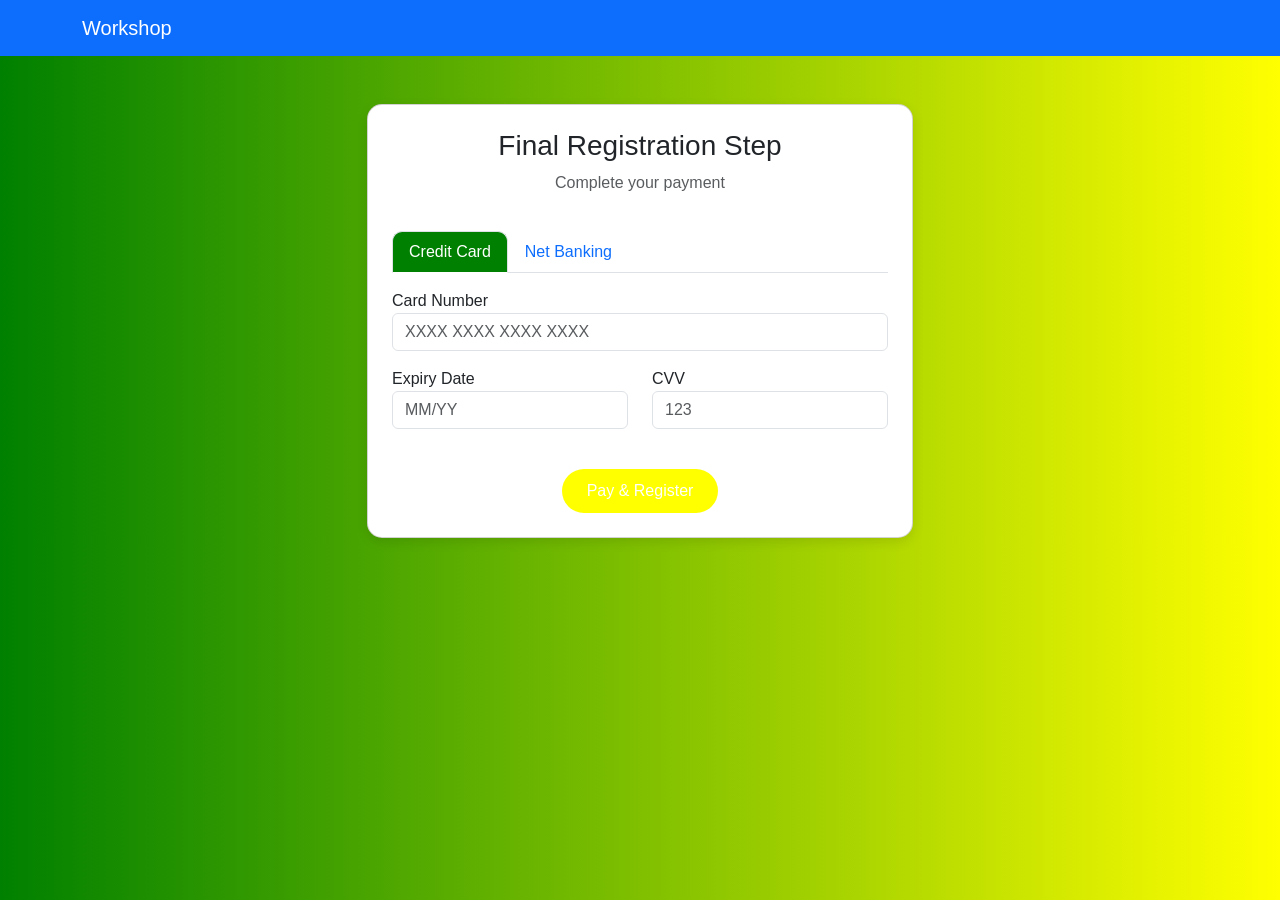
==== payment.html @ 725dab35 "Add files via upload" ====
<!DOCTYPE html>
<html lang="en">
<head>
    <meta charset="UTF-8">
    <meta name="viewport" content="width=device-width, initial-scale=1.0">
    <title>Final Registration Step</title>

    <!-- Bootstrap CSS -->
    <link href="https://cdn.jsdelivr.net/npm/bootstrap@5.3.0/dist/css/bootstrap.min.css" rel="stylesheet">

    <!-- External CSS -->
    <link rel="stylesheet" href="style.css">
</head>

<body>

<!-- Navbar -->
<nav class="navbar navbar-expand-lg navbar-dark bg-primary">
    <div class="container">
        <a class="navbar-brand" href="#">Workshop</a>
    </div>
</nav>

<div class="container mt-5">
    <div class="row justify-content-center">
        <div class="col-md-8 col-lg-6">

            <div class="card p-4">
                <div class="header">
                    <h3>Final Registration Step</h3>
                    <p class="text-muted">Complete your payment</p>
                </div>

                <!-- FORM -->
                <form onsubmit="alert('Payment Successful!'); return false;">

                    <!-- Tabs -->
                    <ul class="nav nav-tabs mb-3">
                        <li class="nav-item">
                            <button type="button" class="nav-link active" data-bs-toggle="tab" data-bs-target="#card">
                                Credit Card
                            </button>
                        </li>
                        <li class="nav-item">
                            <button type="button" class="nav-link" data-bs-toggle="tab" data-bs-target="#netbanking">
                                Net Banking
                            </button>
                        </li>
                    </ul>

                    <!-- Tab Content -->
                    <div class="tab-content">

                        <!-- Credit Card -->
                        <div class="tab-pane fade show active" id="card">
                            <div class="mb-3">
                                <label>Card Number</label>
                                <input type="text" class="form-control" placeholder="XXXX XXXX XXXX XXXX" required>
                            </div>

                            <div class="row">
                                <div class="col-md-6 mb-3">
                                    <label>Expiry Date</label>
                                    <input type="text" class="form-control" placeholder="MM/YY" required>
                                </div>

                                <div class="col-md-6 mb-3">
                                    <label>CVV</label>
                                    <input type="password" class="form-control" placeholder="123" required>
                                </div>
                            </div>
                        </div>

                        <!-- Net Banking -->
                        <div class="tab-pane fade" id="netbanking">
                            <div class="mb-3">
                                <label>Select Bank</label>
                                <select class="form-control" required>
                                    <option value="">Choose Bank</option>
                                    <option>SBI</option>
                                    <option>HDFC</option>
                                    <option>ICICI</option>
                                    <option>Axis Bank</option>
                                </select>
                            </div>

                            <div class="mb-3">
                                <label>User ID</label>
                                <input type="text" class="form-control" placeholder="Enter User ID" required>
                            </div>
                        </div>

                    </div>

                    <!-- PAY BUTTON -->
                    <div class="text-center mt-4">
                        <button type="submit" class="btn btn-primary">
                            Pay & Register
                        </button>
                    </div>

                </form>

            </div>

        </div>
    </div>
</div>

<!-- Bootstrap JS -->
<script src="https://cdn.jsdelivr.net/npm/bootstrap@5.3.0/dist/js/bootstrap.bundle.min.js"></script>

</body>
</html>
---- style.css ----
body {
    background: linear-gradient(to right, green, yellow);
    font-family: Arial, sans-serif;
}
.card {
    border-radius: 15px;
    box-shadow: 0 4px 12px rgba(0,0,0,0.1);
}
.header {
    text-align: center;
    margin-bottom: 20px;
}
.nav-tabs .nav-link.active {
    background-color:green;
    color: white;
    border-radius: 10px 10px 0 0;
}
.btn-primary {
    background-color: yellow;
    border: none;
    border-radius: 25px;
    padding: 10px 25px;
}
.btn-primary:hover {
    background-color: green;
}
.form-control:focus {
    box-shadow: none;
    border-color: yellow;
}
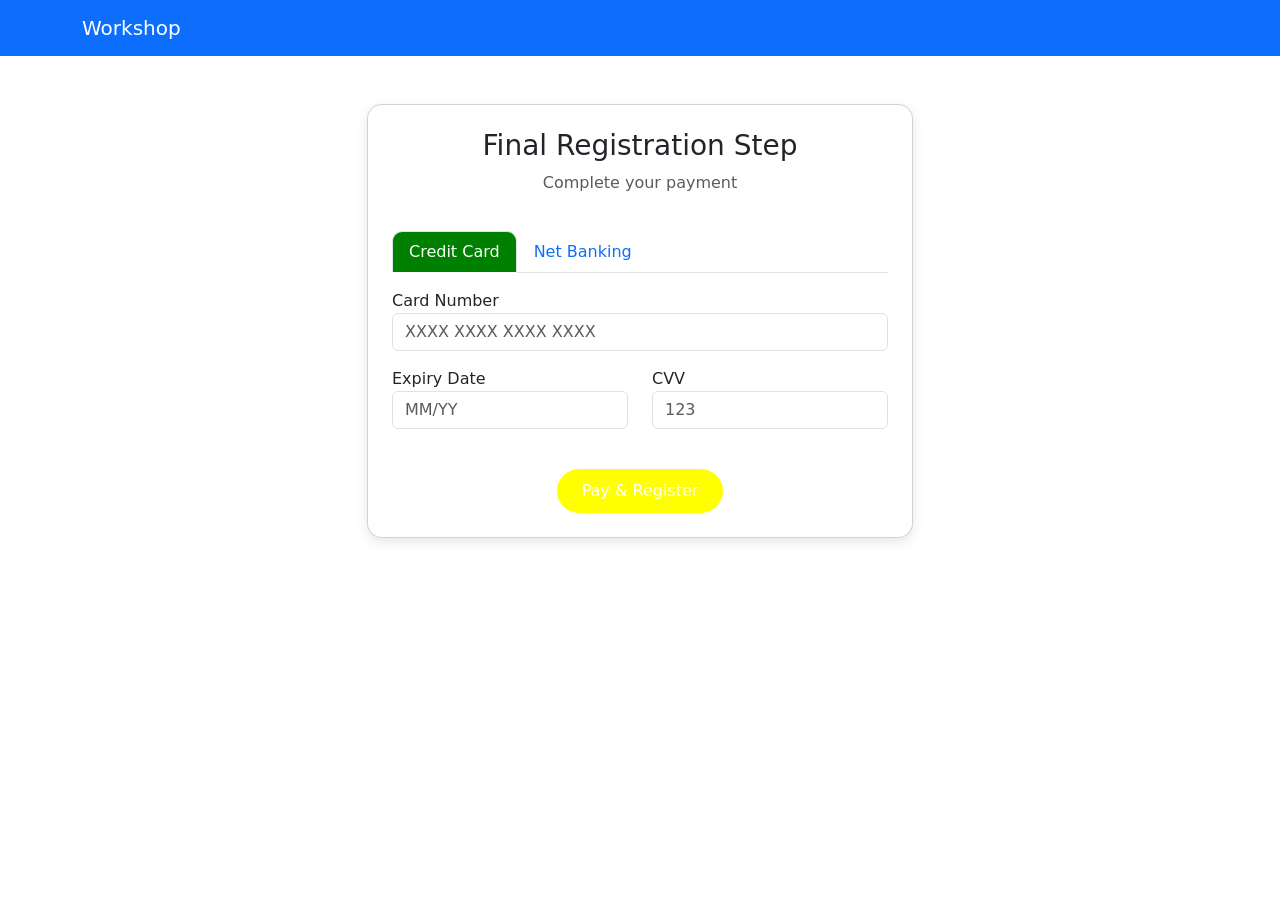
==== commit 527dce39: "Adding external css to this code" ====
--- a/payment.html
+++ b/payment.html
@@ -1,114 +1,108 @@
-<!DOCTYPE html>
-<html lang="en">
-<head>
-    <meta charset="UTF-8">
-    <meta name="viewport" content="width=device-width, initial-scale=1.0">
-    <title>Final Registration Step</title>
-
-    <!-- Bootstrap CSS -->
-    <link href="https://cdn.jsdelivr.net/npm/bootstrap@5.3.0/dist/css/bootstrap.min.css" rel="stylesheet">
-
-    <!-- External CSS -->
-    <link rel="stylesheet" href="style.css">
-</head>
-
-<body>
-
-<!-- Navbar -->
-<nav class="navbar navbar-expand-lg navbar-dark bg-primary">
-    <div class="container">
-        <a class="navbar-brand" href="#">Workshop</a>
-    </div>
-</nav>
-
-<div class="container mt-5">
-    <div class="row justify-content-center">
-        <div class="col-md-8 col-lg-6">
-
-            <div class="card p-4">
-                <div class="header">
-                    <h3>Final Registration Step</h3>
-                    <p class="text-muted">Complete your payment</p>
-                </div>
-
-                <!-- FORM -->
-                <form onsubmit="alert('Payment Successful!'); return false;">
-
-                    <!-- Tabs -->
-                    <ul class="nav nav-tabs mb-3">
-                        <li class="nav-item">
-                            <button type="button" class="nav-link active" data-bs-toggle="tab" data-bs-target="#card">
-                                Credit Card
-                            </button>
-                        </li>
-                        <li class="nav-item">
-                            <button type="button" class="nav-link" data-bs-toggle="tab" data-bs-target="#netbanking">
-                                Net Banking
-                            </button>
-                        </li>
-                    </ul>
-
-                    <!-- Tab Content -->
-                    <div class="tab-content">
-
-                        <!-- Credit Card -->
-                        <div class="tab-pane fade show active" id="card">
-                            <div class="mb-3">
-                                <label>Card Number</label>
-                                <input type="text" class="form-control" placeholder="XXXX XXXX XXXX XXXX" required>
-                            </div>
-
-                            <div class="row">
-                                <div class="col-md-6 mb-3">
-                                    <label>Expiry Date</label>
-                                    <input type="text" class="form-control" placeholder="MM/YY" required>
-                                </div>
-
-                                <div class="col-md-6 mb-3">
-                                    <label>CVV</label>
-                                    <input type="password" class="form-control" placeholder="123" required>
-                                </div>
-                            </div>
-                        </div>
-
-                        <!-- Net Banking -->
-                        <div class="tab-pane fade" id="netbanking">
-                            <div class="mb-3">
-                                <label>Select Bank</label>
-                                <select class="form-control" required>
-                                    <option value="">Choose Bank</option>
-                                    <option>SBI</option>
-                                    <option>HDFC</option>
-                                    <option>ICICI</option>
-                                    <option>Axis Bank</option>
-                                </select>
-                            </div>
-
-                            <div class="mb-3">
-                                <label>User ID</label>
-                                <input type="text" class="form-control" placeholder="Enter User ID" required>
-                            </div>
-                        </div>
-
-                    </div>
-
-                    <!-- PAY BUTTON -->
-                    <div class="text-center mt-4">
-                        <button type="submit" class="btn btn-primary">
-                            Pay & Register
-                        </button>
-                    </div>
-
-                </form>
-
-            </div>
-
-        </div>
-    </div>
-</div>
-
-<!-- Bootstrap JS -->
-<script src="https://cdn.jsdelivr.net/npm/bootstrap@5.3.0/dist/js/bootstrap.bundle.min.js"></script>
-
-</body>
-</html>+<!DOCTYPE html>
+<html lang="en">
+<head>
+    <meta charset="UTF-8">
+    <meta name="viewport" content="width=device-width, initial-scale=1.0">
+    <title>Final Registration Step</title>
+
+  
+    <link href="https://cdn.jsdelivr.net/npm/bootstrap@5.3.0/dist/css/bootstrap.min.css" rel="stylesheet">
+
+    <link rel="stylesheet" href="style.css">
+</head>
+
+<body>
+
+<nav class="navbar navbar-expand-lg navbar-dark bg-primary">
+    <div class="container">
+        <a class="navbar-brand" href="#">Workshop</a>
+    </div>
+</nav>
+
+<div class="container mt-5">
+    <div class="row justify-content-center">
+        <div class="col-md-8 col-lg-6">
+
+            <div class="card p-4">
+                <div class="header">
+                    <h3>Final Registration Step</h3>
+                    <p class="text-muted">Complete your payment</p>
+                </div>
+
+                <form onsubmit="alert('Payment Successful!'); return false;">
+
+                    <ul class="nav nav-tabs mb-3">
+                        <li class="nav-item">
+                            <button type="button" class="nav-link active" data-bs-toggle="tab" data-bs-target="#card">
+                                Credit Card
+                            </button>
+                        </li>
+                        <li class="nav-item">
+                            <button type="button" class="nav-link" data-bs-toggle="tab" data-bs-target="#netbanking">
+                                Net Banking
+                            </button>
+                        </li>
+                    </ul>
+
+                    <div class="tab-content">
+
+                        <!-- Credit Card -->
+                        <div class="tab-pane fade show active" id="card">
+                            <div class="mb-3">
+                                <label>Card Number</label>
+                                <input type="text" class="form-control" placeholder="XXXX XXXX XXXX XXXX" required>
+                            </div>
+
+                            <div class="row">
+                                <div class="col-md-6 mb-3">
+                                    <label>Expiry Date</label>
+                                    <input type="text" class="form-control" placeholder="MM/YY" required>
+                                </div>
+
+                                <div class="col-md-6 mb-3">
+                                    <label>CVV</label>
+                                    <input type="password" class="form-control" placeholder="123" required>
+                                </div>
+                            </div>
+                        </div>
+
+                        <!-- Net Banking -->
+                        <div class="tab-pane fade" id="netbanking">
+                            <div class="mb-3">
+                                <label>Select Bank</label>
+                                <select class="form-control" required>
+                                    <option value="">Choose Bank</option>
+                                    <option>SBI</option>
+                                    <option>HDFC</option>
+                                    <option>ICICI</option>
+                                    <option>Axis Bank</option>
+                                </select>
+                            </div>
+
+                            <div class="mb-3">
+                                <label>User ID</label>
+                                <input type="text" class="form-control" placeholder="Enter User ID" required>
+                            </div>
+                        </div>
+
+                    </div>
+
+                    <!-- PAY BUTTON -->
+                    <div class="text-center mt-4">
+                        <button type="submit" class="btn btn-primary">
+                            Pay & Register
+                        </button>
+                    </div>
+
+                </form>
+
+            </div>
+
+        </div>
+    </div>
+</div>
+
+<!-- Bootstrap JS -->
+<script src="https://cdn.jsdelivr.net/npm/bootstrap@5.3.0/dist/js/bootstrap.bundle.min.js"></script>
+
+</body>
--- a/style.css
+++ b/style.css
@@ -1,30 +1,62 @@
-body {
-    background: linear-gradient(to right, green, yellow);
-    font-family: Arial, sans-serif;
-}
-.card {
-    border-radius: 15px;
-    box-shadow: 0 4px 12px rgba(0,0,0,0.1);
-}
-.header {
-    text-align: center;
-    margin-bottom: 20px;
-}
-.nav-tabs .nav-link.active {
-    background-color:green;
-    color: white;
-    border-radius: 10px 10px 0 0;
-}
-.btn-primary {
-    background-color: yellow;
-    border: none;
-    border-radius: 25px;
-    padding: 10px 25px;
-}
-.btn-primary:hover {
-    background-color: green;
-}
-.form-control:focus {
-    box-shadow: none;
-    border-color: yellow;
+<<<<<<< HEAD
+body {
+    background: linear-gradient(to right, green, yellow);
+    font-family: Arial, sans-serif;
+}
+.card {
+    border-radius: 15px;
+    box-shadow: 0 4px 12px rgba(0,0,0,0.1);
+}
+.header {
+    text-align: center;
+    margin-bottom: 20px;
+}
+.nav-tabs .nav-link.active {
+    background-color:green;
+    color: white;
+    border-radius: 10px 10px 0 0;
+}
+.btn-primary {
+    background-color: yellow;
+    border: none;
+    border-radius: 25px;
+    padding: 10px 25px;
+}
+.btn-primary:hover {
+    background-color: green;
+}
+.form-control:focus {
+    box-shadow: none;
+    border-color: yellow;
+=======
+body {
+    background: linear-gradient(to right, green, yellow);
+    font-family: Arial, sans-serif;
+}
+.card {
+    border-radius: 15px;
+    box-shadow: 0 4px 12px rgba(0,0,0,0.1);
+}
+.header {
+    text-align: center;
+    margin-bottom: 20px;
+}
+.nav-tabs .nav-link.active {
+    background-color:green;
+    color: white;
+    border-radius: 10px 10px 0 0;
+}
+.btn-primary {
+    background-color: yellow;
+    border: none;
+    border-radius: 25px;
+    padding: 10px 25px;
+}
+.btn-primary:hover {
+    background-color: green;
+}
+.form-control:focus {
+    box-shadow: none;
+    border-color: yellow;
+>>>>>>> 829425c (Adding external css to this code)
 }
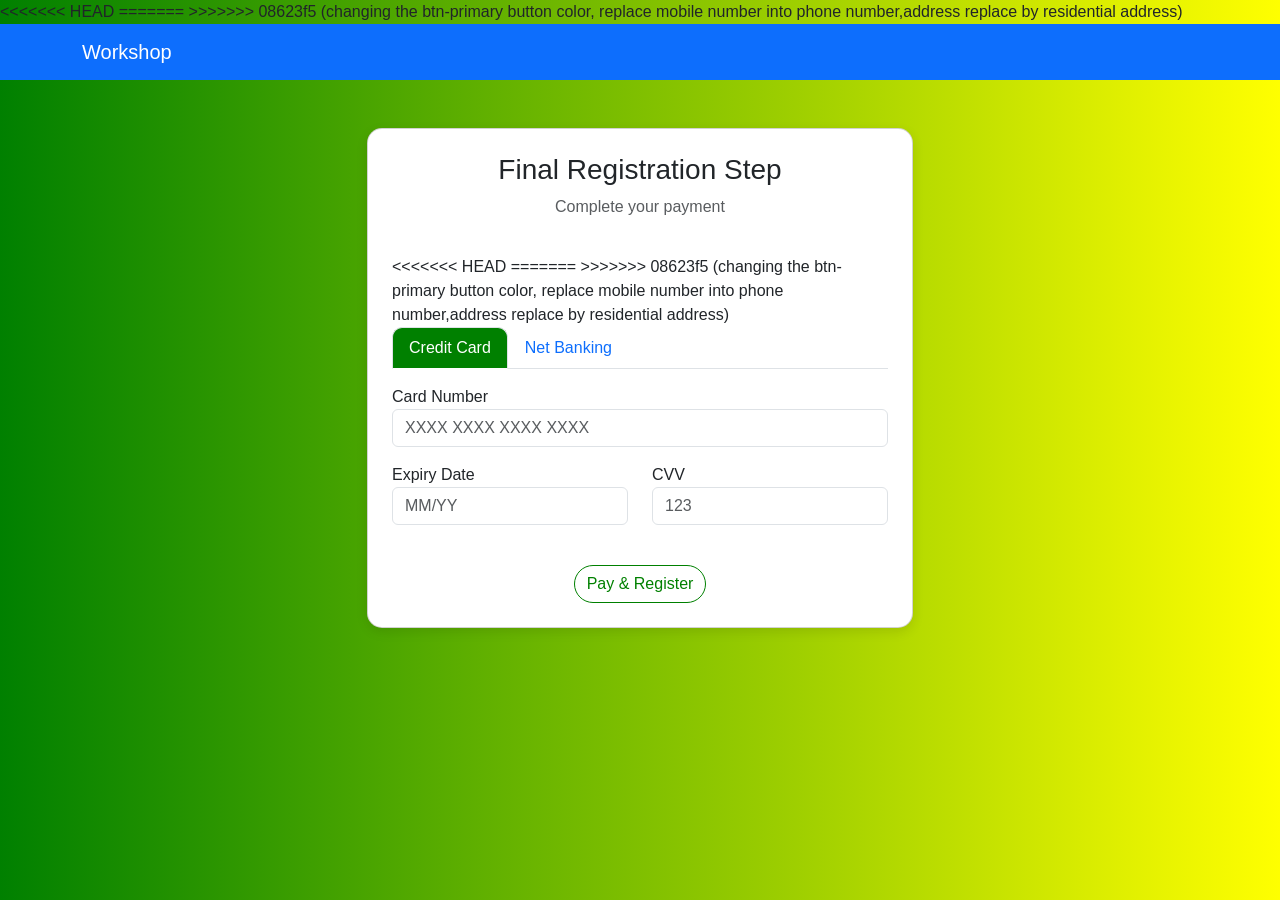
==== commit af2a7447: "Changing text color to green of next button" ====
--- a/payment.html
+++ b/payment.html
@@ -5,7 +5,10 @@
     <meta name="viewport" content="width=device-width, initial-scale=1.0">
     <title>Final Registration Step</title>
 
+<<<<<<< HEAD
   
+=======
+>>>>>>> 08623f5 (changing the btn-primary button color, replace mobile number into phone number,address replace by residential address)
     <link href="https://cdn.jsdelivr.net/npm/bootstrap@5.3.0/dist/css/bootstrap.min.css" rel="stylesheet">
 
     <link rel="stylesheet" href="style.css">
@@ -29,6 +32,10 @@
                     <p class="text-muted">Complete your payment</p>
                 </div>
 
+<<<<<<< HEAD
+=======
+                <!-- payment information -->
+>>>>>>> 08623f5 (changing the btn-primary button color, replace mobile number into phone number,address replace by residential address)
                 <form onsubmit="alert('Payment Successful!'); return false;">
 
                     <ul class="nav nav-tabs mb-3">
@@ -46,7 +53,6 @@
 
                     <div class="tab-content">
 
-                        <!-- Credit Card -->
                         <div class="tab-pane fade show active" id="card">
                             <div class="mb-3">
                                 <label>Card Number</label>
@@ -66,7 +72,6 @@
                             </div>
                         </div>
 
-                        <!-- Net Banking -->
                         <div class="tab-pane fade" id="netbanking">
                             <div class="mb-3">
                                 <label>Select Bank</label>
@@ -87,7 +92,6 @@
 
                     </div>
 
-                    <!-- PAY BUTTON -->
                     <div class="text-center mt-4">
                         <button type="submit" class="btn btn-primary">
                             Pay & Register
@@ -102,7 +106,6 @@
     </div>
 </div>
 
-<!-- Bootstrap JS -->
 <script src="https://cdn.jsdelivr.net/npm/bootstrap@5.3.0/dist/js/bootstrap.bundle.min.js"></script>
 
 </body>
--- a/style.css
+++ b/style.css
@@ -1,4 +1,3 @@
-<<<<<<< HEAD
 body {
     background: linear-gradient(to right, green, yellow);
     font-family: Arial, sans-serif;
@@ -17,9 +16,10 @@
     border-radius: 10px 10px 0 0;
 }
 .btn-primary {
-    background-color: yellow;
-    border: none;
+    background-color: white;
+    border: 1px solid green;
     border-radius: 25px;
+    color: green;tus
     padding: 10px 25px;
 }
 .btn-primary:hover {
@@ -28,35 +28,5 @@
 .form-control:focus {
     box-shadow: none;
     border-color: yellow;
-=======
-body {
-    background: linear-gradient(to right, green, yellow);
-    font-family: Arial, sans-serif;
-}
-.card {
-    border-radius: 15px;
-    box-shadow: 0 4px 12px rgba(0,0,0,0.1);
-}
-.header {
-    text-align: center;
-    margin-bottom: 20px;
-}
-.nav-tabs .nav-link.active {
-    background-color:green;
-    color: white;
-    border-radius: 10px 10px 0 0;
-}
-.btn-primary {
-    background-color: yellow;
-    border: none;
-    border-radius: 25px;
-    padding: 10px 25px;
-}
-.btn-primary:hover {
-    background-color: green;
-}
-.form-control:focus {
-    box-shadow: none;
-    border-color: yellow;
->>>>>>> 829425c (Adding external css to this code)
+
 }
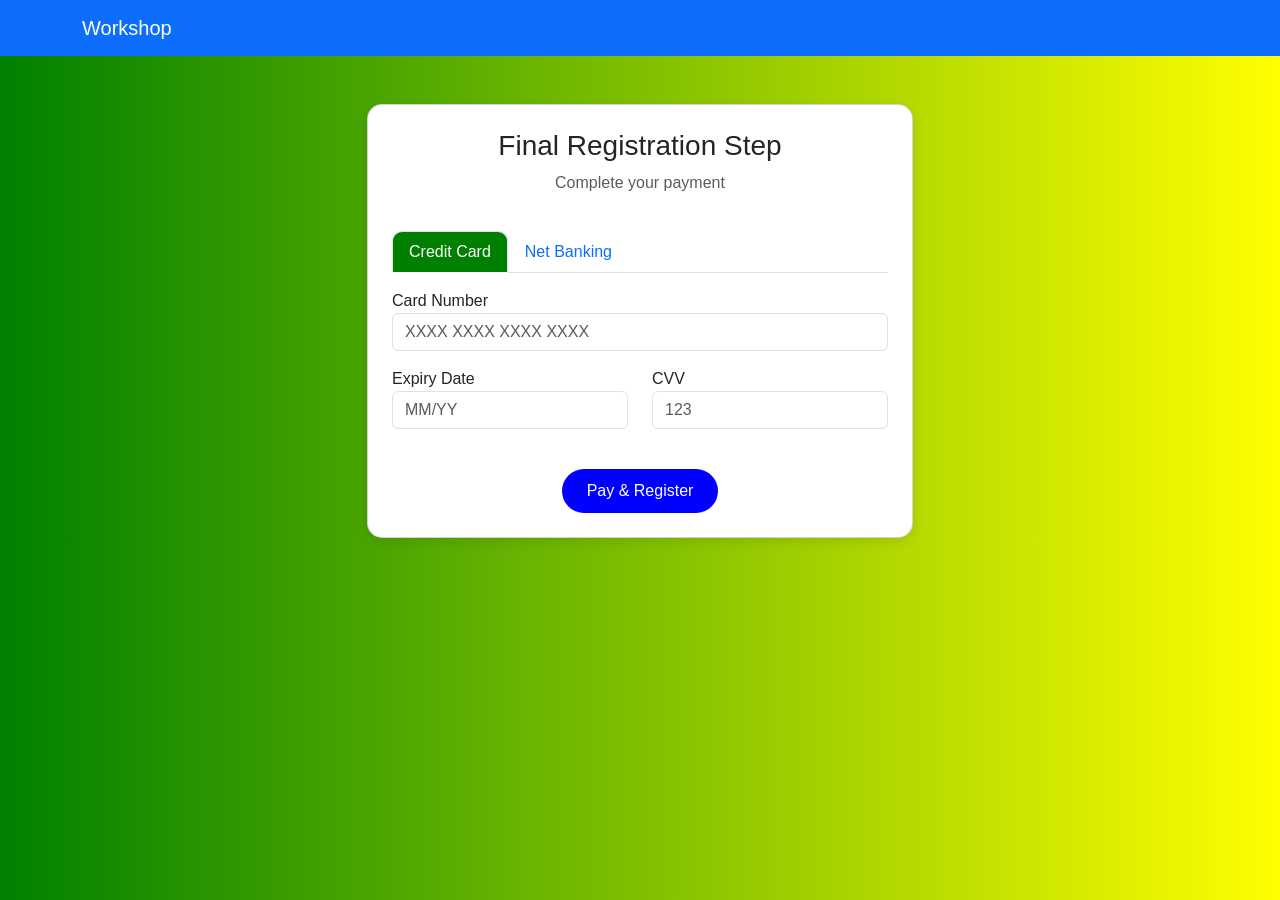
==== commit e6334b79: "remove extra lines" ====
--- a/payment.html
+++ b/payment.html
@@ -5,10 +5,7 @@
     <meta name="viewport" content="width=device-width, initial-scale=1.0">
     <title>Final Registration Step</title>
 
-<<<<<<< HEAD
-  
-=======
->>>>>>> 08623f5 (changing the btn-primary button color, replace mobile number into phone number,address replace by residential address)
+
     <link href="https://cdn.jsdelivr.net/npm/bootstrap@5.3.0/dist/css/bootstrap.min.css" rel="stylesheet">
 
     <link rel="stylesheet" href="style.css">
@@ -32,10 +29,7 @@
                     <p class="text-muted">Complete your payment</p>
                 </div>
 
-<<<<<<< HEAD
-=======
-                <!-- payment information -->
->>>>>>> 08623f5 (changing the btn-primary button color, replace mobile number into phone number,address replace by residential address)
+
                 <form onsubmit="alert('Payment Successful!'); return false;">
 
                     <ul class="nav nav-tabs mb-3">
--- a/style.css
+++ b/style.css
@@ -15,11 +15,13 @@
     color: white;
     border-radius: 10px 10px 0 0;
 }
+
+
 .btn-primary {
-    background-color: white;
-    border: 1px solid green;
+    background-color: blue;
+    border: none;
     border-radius: 25px;
-    color: green;tus
+    /* color: green; */
     padding: 10px 25px;
 }
 .btn-primary:hover {
